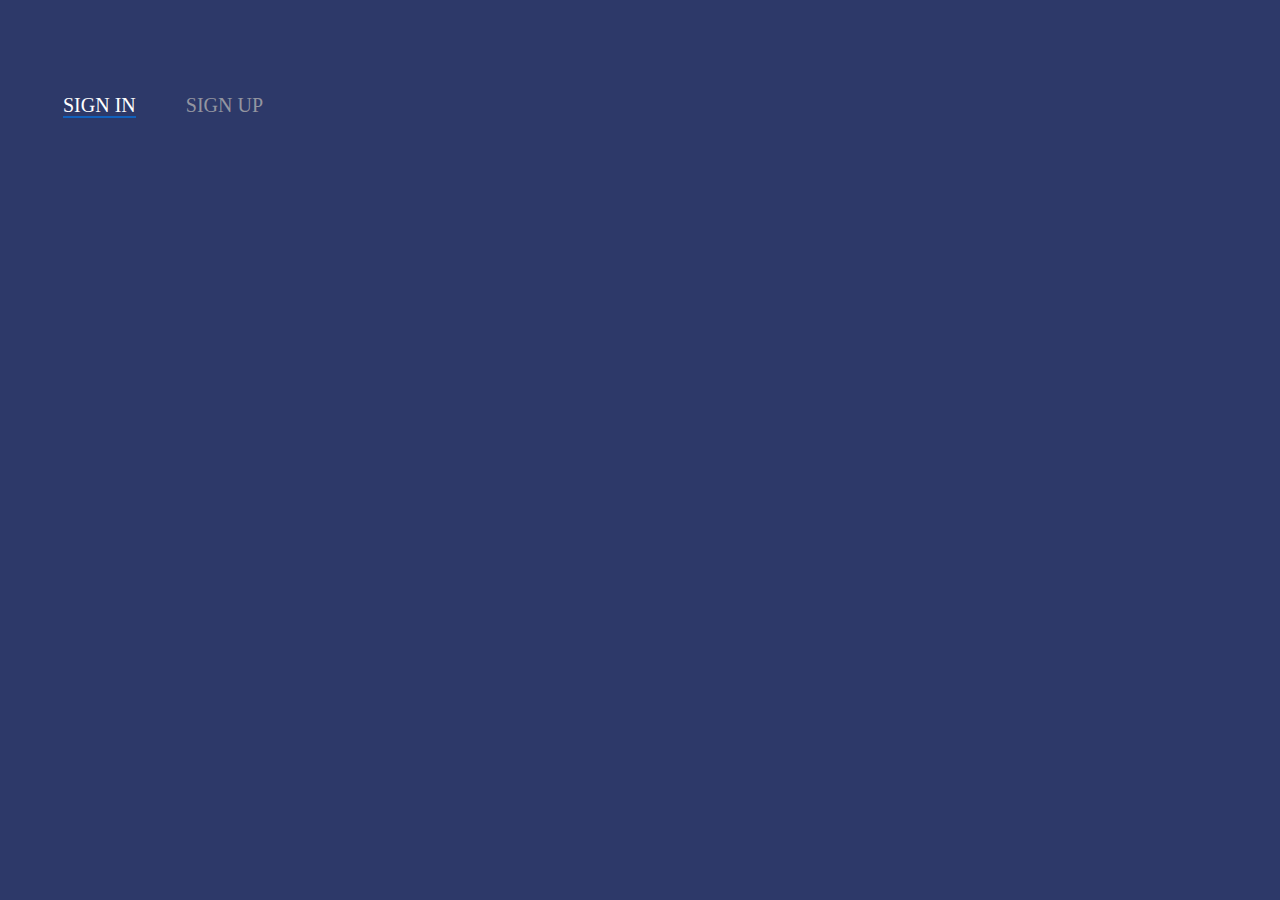
==== 001/index.html @ 11bae887 "001" ====
<!DOCTYPE html>
<html lang="en">
<head>
    <meta charset="UTF-8">
    <meta name="viewport" content="width=device-width, maximum-scale=1.0, initial-scale=1.0, user-scalable=0">
    <meta http-equiv="X-UA-Compatible" content="ie=edge">
    <title>Document</title>
    <link rel="stylesheet" href="style.css">
</head>
<body>
    <div class="container">
        <header class="sign-header">
            <a href="javascript:" class="toggle-btn actived">SIGN IN</a>
            <a href="javascript:" class="toggle-btn">SIGN UP</a>        
        </header>
        <div class="signin-content">
    
        </div>
        <footer class="sign-footer">
    
        </footer>
    </div>
</body>
</html>
---- 001/style.css ----
html {
    height: 100%;
}
body {
    margin: 0;
    background: #2d3969;
    background-image: url("http://p3zihuryc.bkt.clouddn.com/001/bg.jpg");
    height: 100%;
}

.container {
    position: relative;
    height: 100%;
    margin: 0 63px;
    overflow: hidden;
    background-size: cover;
    background-repeat: no-repeat;
}

.sign-header {
    margin-top: 94px;
}

.sign-header .toggle-btn {
    font-size: 20px;
    color: #9395a0;
    text-decoration: none;
    margin-right: 46px;
}
.sign-header .toggle-btn:last-child {
    margin-right: 0;
}
.sign-header .toggle-btn.actived {
    color: #fff;
    border-bottom: 2px solid #1161bd;
}

.signin-content {
    flex-grow: 1;
}

.sign-footer {
    position: absolute;
    width: 100%;
    height: 112px;
}
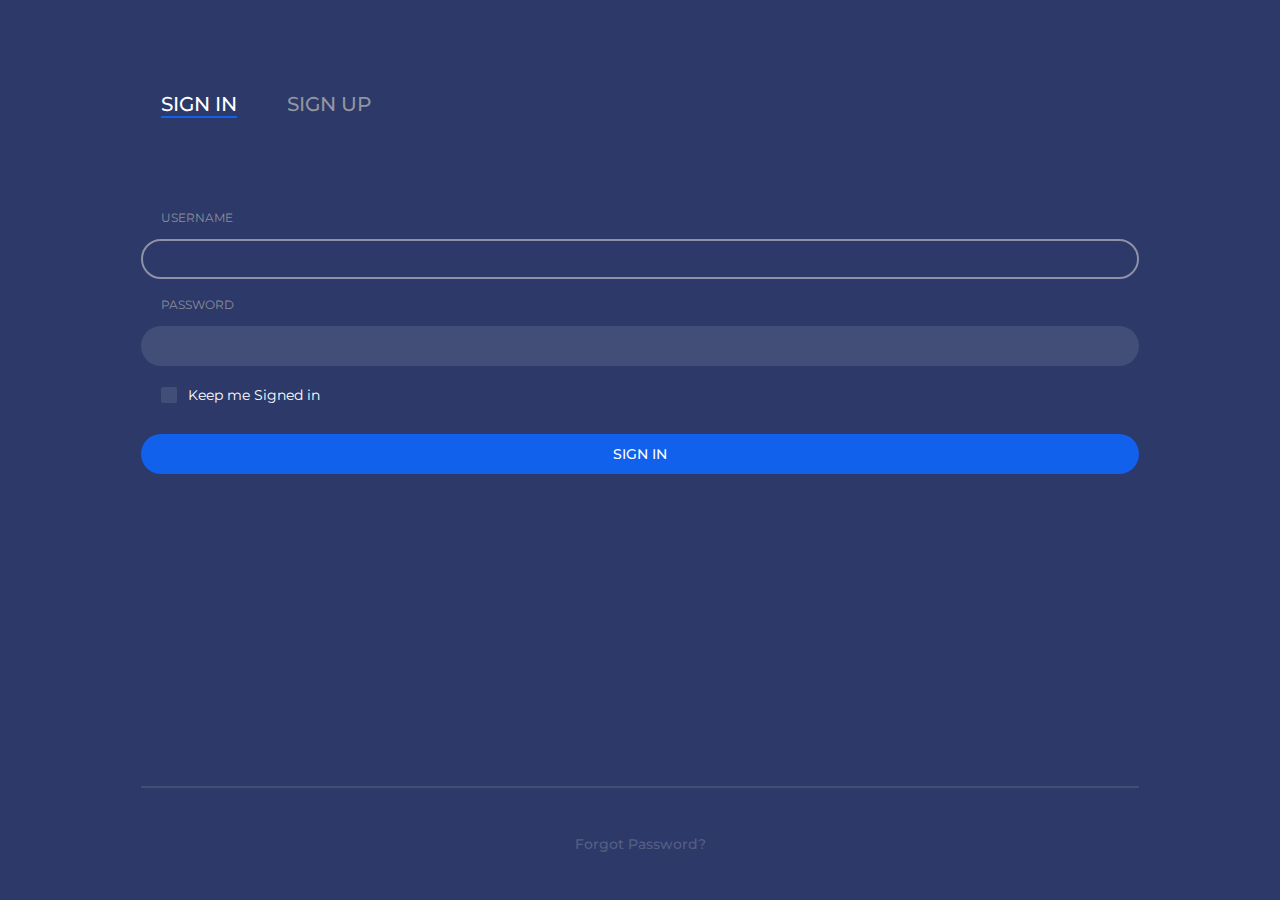
==== commit f0f5e19a: "001 done!" ====
--- a/001/index.html
+++ b/001/index.html
@@ -1,24 +1,46 @@
 <!DOCTYPE html>
 <html lang="en">
+
 <head>
     <meta charset="UTF-8">
     <meta name="viewport" content="width=device-width, maximum-scale=1.0, initial-scale=1.0, user-scalable=0">
     <meta http-equiv="X-UA-Compatible" content="ie=edge">
     <title>Document</title>
+    <link href="https://fonts.googleapis.com/css?family=Montserrat:400,500" rel="stylesheet">
     <link rel="stylesheet" href="style.css">
 </head>
+
 <body>
     <div class="container">
         <header class="sign-header">
             <a href="javascript:" class="toggle-btn actived">SIGN IN</a>
-            <a href="javascript:" class="toggle-btn">SIGN UP</a>        
+            <a href="javascript:" class="toggle-btn">SIGN UP</a>
         </header>
         <div class="signin-content">
-    
+            <div class="input-container">
+                <span class="input-name">USERNAME</span>
+                <input class="input username" type="text">
+            </div>
+            <div class="input-container">
+                <span class="input-name">PASSWORD</span>
+                <input class="input password" type="password">
+            </div>
+            <div class="keep_sign_in-container">
+                <input id="keepSignedIn" type="checkbox">
+                <label class="checkbox" for="keepSignedIn">
+                    <svg class="checkmark" xmlns="http://www.w3.org/2000/svg" xmlns:xlink="http://www.w3.org/1999/xlink" width="8px" height="6px">
+                        <path fill-rule="evenodd" fill="rgb(255, 255, 255)" d="M8.005,1.004 L3.003,6.007 L0.002,3.005 L1.002,2.004 L3.003,4.006 L7.005,0.003 L8.005,1.004 Z"
+                        />
+                    </svg>
+                </label>
+                <span CLASS="text">Keep me Signed in</span>
+            </div>
+            <a href="javascript:" class="sign-btn">SIGN IN</a>
         </div>
         <footer class="sign-footer">
-    
+            <a href="#" class="footer-link">Forgot Password?</a>
         </footer>
     </div>
 </body>
+
 </html>--- a/001/style.css
+++ b/001/style.css
@@ -5,13 +5,16 @@
     margin: 0;
     background: #2d3969;
     background-image: url("http://p3zihuryc.bkt.clouddn.com/001/bg.jpg");
+    background-size: cover;
+    background-repeat: no-repeat;
     height: 100%;
+    font-family: 'Montserrat', sans-serif;
 }
 
 .container {
     position: relative;
     height: 100%;
-    margin: 0 63px;
+    margin: 0 11%;
     overflow: hidden;
     background-size: cover;
     background-repeat: no-repeat;
@@ -19,28 +22,123 @@
 
 .sign-header {
     margin-top: 94px;
+    padding: 0 20px;
 }
 
 .sign-header .toggle-btn {
     font-size: 20px;
+    font-weight: 500;
     color: #9395a0;
     text-decoration: none;
     margin-right: 46px;
+    line-height: 20px;
 }
 .sign-header .toggle-btn:last-child {
     margin-right: 0;
 }
 .sign-header .toggle-btn.actived {
     color: #fff;
-    border-bottom: 2px solid #1161bd;
+    border-bottom: 2px solid #1161ed;
 }
 
 .signin-content {
-    flex-grow: 1;
+    margin-top: 97px;
+}
+.signin-content .input-container {
+    margin-bottom: 20px;
+}
+.signin-content .input-container .input-name {
+    display: block;
+    padding: 0 20px;
+    font-size: 12px;
+    line-height: 12px;
+    color: #8c8d9a;
+    margin-bottom: 15px;
+}
+.signin-content .input-container .input {
+    box-sizing: border-box;
+    width: 100%;
+    height: 40px;
+    border-radius: 20px;
+    padding: 0 20px;
+    border: 2px solid #8f92a7;
+    background-color: transparent;
+    font-size: 14px;
+    color: #fff;
+}
+.signin-content .input-container .input.password {
+    border: 2px solid transparent;
+    background-color: rgba(255, 255, 255, 0.1);
+}
+.signin-content .keep_sign_in-container {
+    padding: 0 20px;
+    font-size: 0;
+    margin-bottom: 30px;
+}
+.signin-content .keep_sign_in-container input {
+    display: none;
+}
+.signin-content .keep_sign_in-container .checkbox {
+    display: inline-block;
+    width: 16px;
+    height: 16px;
+    margin-right: 11px;
+    border-radius: 2px;
+    vertical-align: middle;
+    background: rgba(255, 255, 255, 0.1);
+}
+.signin-content .keep_sign_in-container .checkbox .checkmark {
+    display: none;
+}
+.signin-content .keep_sign_in-container input:checked~.checkbox {
+    background: #1161ed;
+}
+.signin-content .keep_sign_in-container input:checked~.checkbox .checkmark {
+    display: inline-block;
+    position: absolute;
+    margin-left: 4px;
+    margin-top: 5px;
+}
+.signin-content .keep_sign_in-container .text {
+    color: #fff;
+    font-size: 14px;
+    vertical-align: middle;
+}
+.signin-content .keep_sign_in-container input:checked~.text {
+    font-weight: 500;
+}
+.signin-content .sign-btn {
+    display: block;
+    height: 40px;
+    line-height: 40px;
+    border-radius: 20px;
+    background: #1161ed;
+    color: #fff;
+    text-decoration: none;
+    text-align: center;
+    font-size: 14px;
+    font-weight: 500;
+    transition: 0.3s;
+}
+.signin-content .sign-btn:hover {
+    background-color: rgb(64, 130, 245);
+    box-shadow: 0px 10px 40px 0px rgba(17, 97, 237, 0.4);
 }
 
 .sign-footer {
     position: absolute;
     width: 100%;
     height: 112px;
+    bottom: 0;
+    border-top: 2px solid rgba(255, 255, 255, 0.1);
+    display: flex;
+    justify-content: center;
+    align-items: center;
+}
+
+.sign-footer .footer-link {
+    text-decoration: none;
+    color: rgba(255, 255, 255, 0.2);
+    font-size: 14px;
+    font-weight: 500;
 }